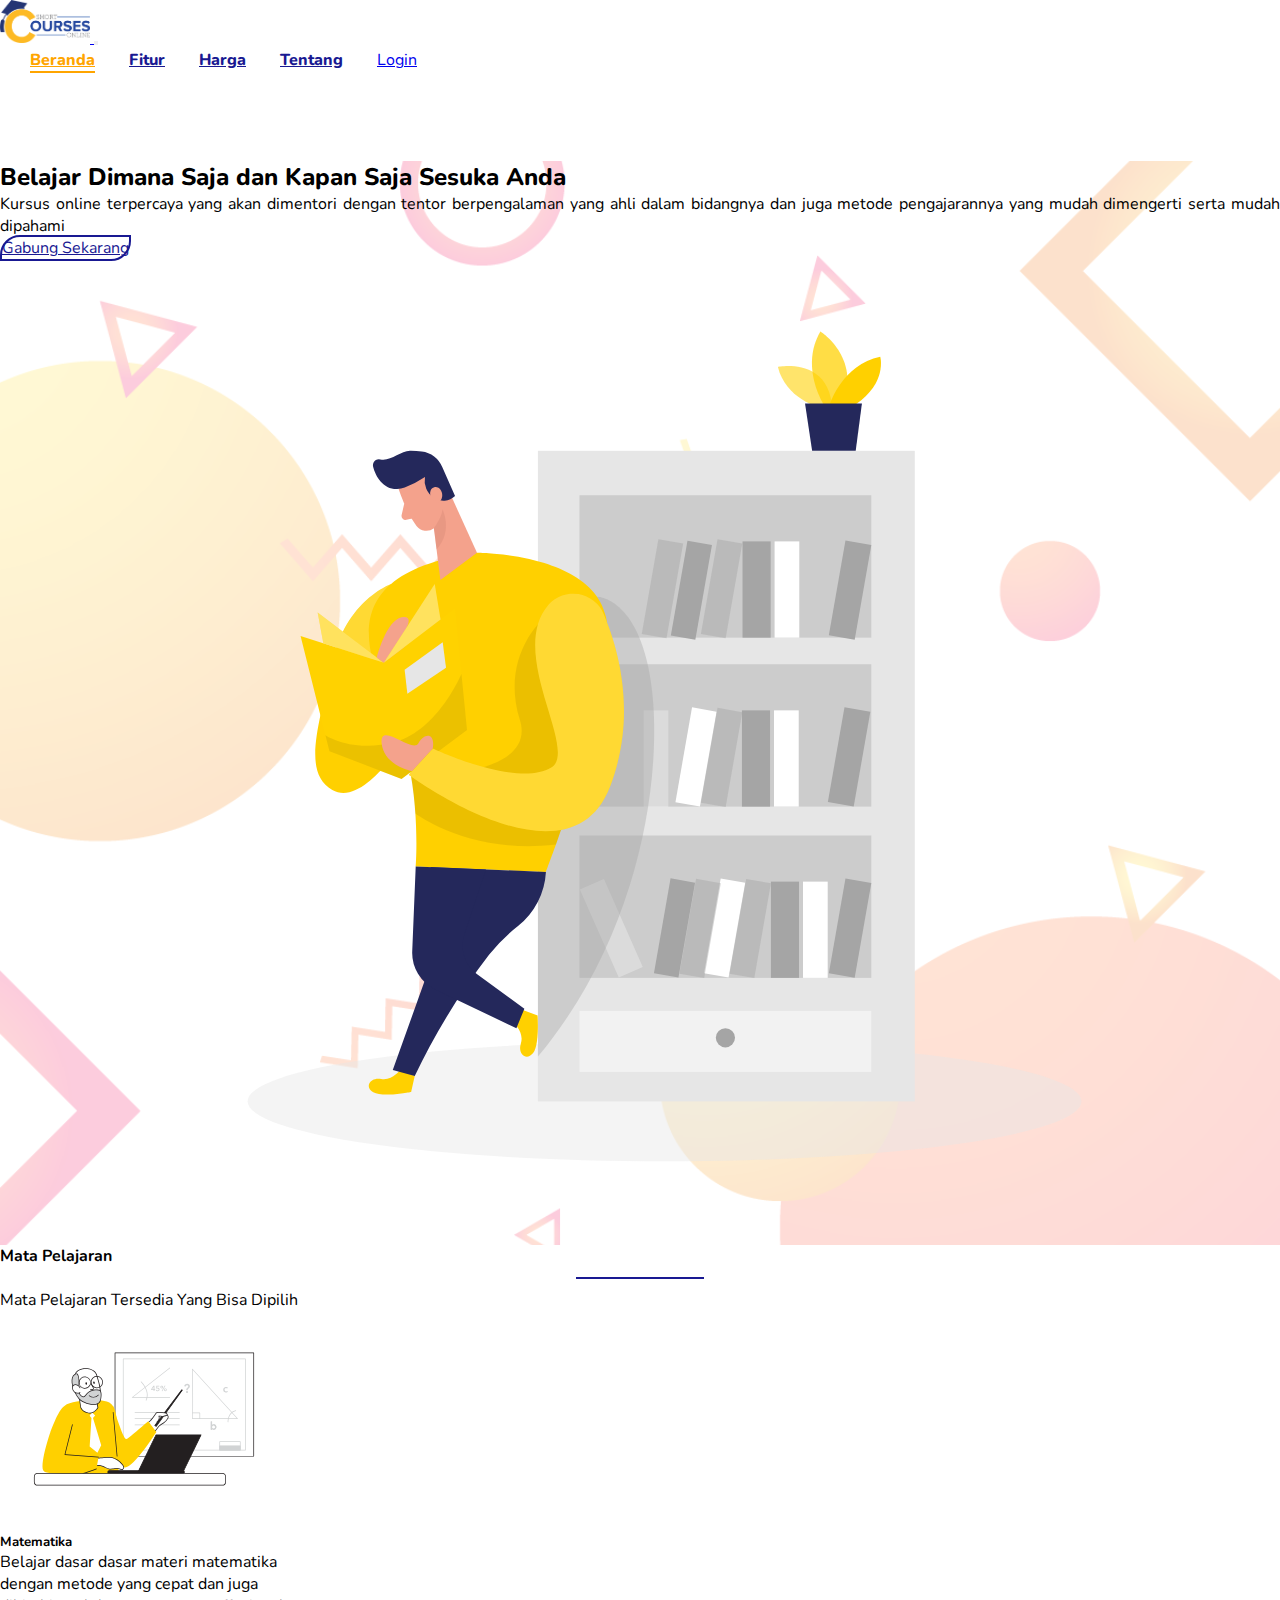
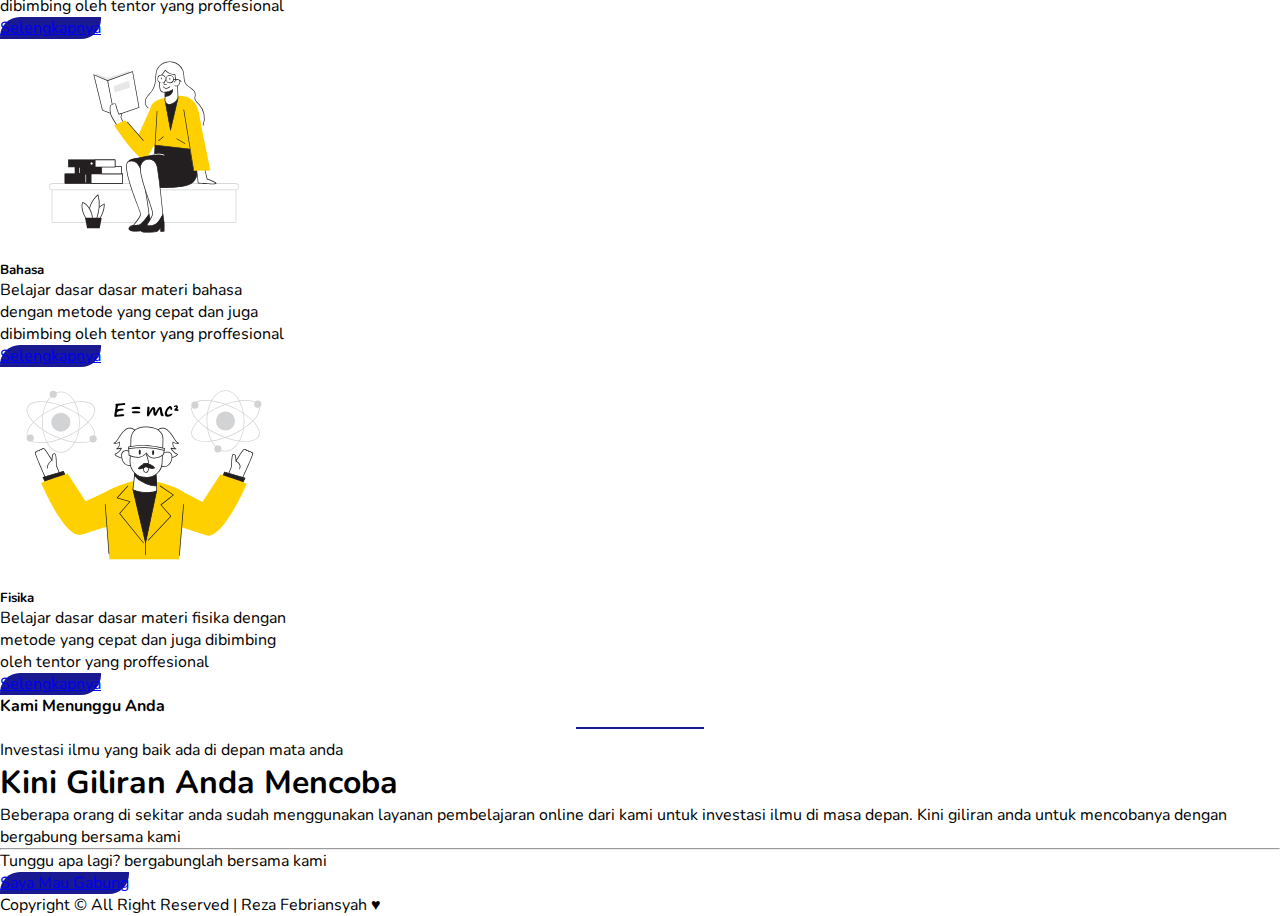
==== index.html @ 61c3dba4 "first commit" ====
<!doctype html>
<html lang="en">
  <head>
    <!-- Required meta tags -->
    <meta charset="utf-8">
    <meta name="viewport" content="width=device-width, initial-scale=1, shrink-to-fit=no">

    <!-- Bootstrap CSS -->
    <link rel="stylesheet" href="https://cdn.jsdelivr.net/npm/bootstrap@4.5.3/dist/css/bootstrap.min.css" integrity="sha384-TX8t27EcRE3e/ihU7zmQxVncDAy5uIKz4rEkgIXeMed4M0jlfIDPvg6uqKI2xXr2" crossorigin="anonymous">

    <!-- CSS Utama -->
    <link rel="stylesheet" href="style.css">

    <!-- Favicon -->
    <link rel="shortcut icon" href="img/logo.png" type="image/x-icon">

    <title>Online Course | Selamat Datang</title>
  </head>
  <body>
    
    <!-- NAVBAR -->
    <nav class="navbar navbar-expand-lg navbar-light bg-light">
      <div class="container">
        <a class="navbar-brand" href="#">
          <img src="img/logo.png" alt="" width="90px">
        </a>
        <button class="navbar-toggler" type="button" data-toggle="collapse" data-target="#navbarNavAltMarkup" aria-controls="navbarNavAltMarkup" aria-expanded="false" aria-label="Toggle navigation">
          <span class="navbar-toggler-icon"></span>
        </button>
        <div class="collapse navbar-collapse" id="navbarNavAltMarkup">
          <div class="navbar-nav ml-auto">
            <a class="nav-link active" href="#">Beranda</a>
            <a class="nav-link" href="#">Fitur</a>
            <a class="nav-link" href="#">Harga</a>
            <a class="nav-link" href="#">Tentang</a>
            <a href="login.html" class="btn btn-warning btn-login text-white">Login</a>
          </div>
        </div>
      </div>
    </nav>
    <!-- END NAVBAR -->

    <!-- HERO -->
    <section class="section-hero">
      <div class="container">
        <div class="row">
          <div class="col-sm-5 col-md-6 text-hero">
            <h2 class="text-warning">Belajar Dimana Saja dan Kapan Saja Sesuka Anda</h2>
            <p>
              Kursus online terpercaya yang akan dimentori dengan tentor berpengalaman yang ahli dalam bidangnya dan juga metode pengajarannya yang mudah dimengerti serta mudah dipahami
            </p>
            <a href="" class="btn btn-hero mt-5">Gabung Sekarang</a>
          </div>
          <div class="col-sm-5 offset-sm-2 col-md-6 offset-md-0 gambar-hero">
            <img src="img/hero.svg" alt="">
          </div>
        </div>
      </div>
    </section>
    <!-- END HERO -->

    <!-- MATA PELAJARAN -->
    <div class="heading-konten text-center mt-5">
      <h4 class="text-warning">Mata Pelajaran</h4>
      <p>
        Mata Pelajaran Tersedia Yang Bisa Dipilih
      </p>
    </div>
    <section class="section-mapel">
      <div class="container">
        <div class="row d-flex justify-content-center mt-5">

          <div class="col-auto mb-3">
            <div class="card" style="width: 18rem;">
              <img src="img/matematika.svg" class="card-img-top" alt="...">
              <div class="card-body text-center">
                <h5 class="card-title text-warning">Matematika</h5>
                <p class="card-text">
                  Belajar dasar dasar materi matematika dengan metode yang cepat dan juga dibimbing oleh tentor yang proffesional
                </p>
                <a href="#" class="btn btn-konten text-white">Selengkapnya</a>
              </div>
            </div>
          </div>

          <div class="col-auto mb-3">
            <div class="card" style="width: 18rem;">
              <img src="img/bahasa.svg" class="card-img-top" alt="...">
              <div class="card-body text-center">
                <h5 class="card-title text-warning">Bahasa</h5>
                <p class="card-text">
                  Belajar dasar dasar materi bahasa dengan metode yang cepat dan juga dibimbing oleh tentor yang proffesional
                </p>
                <a href="#" class="btn btn-konten text-white">Selengkapnya</a>
              </div>
            </div>
          </div>

          <div class="col-auto mb-3">
            <div class="card" style="width: 18rem;">
              <img src="img/fisika.svg" class="card-img-top" alt="...">
              <div class="card-body text-center">
                <h5 class="card-title text-warning">Fisika</h5>
                <p class="card-text">
                  Belajar dasar dasar materi fisika dengan metode yang cepat dan juga dibimbing oleh tentor yang proffesional
                </p>
                <a href="#" class="btn btn-konten text-white">Selengkapnya</a>
              </div>
            </div>
          </div>

        </div>
      </div>
    </section>
    <!-- END MATA PELAJARAN -->

    <!-- CTA -->
    <div class="heading-konten text-center mt-5">
      <h4 class="text-warning">Kami Menunggu Anda</h4>
      <p>
        Investasi ilmu yang baik ada di depan mata anda
      </p>
    </div>
    <section class="section-cta bg-light">
      <div class="jumbotron bg-transparent mt-5 text-center">
        <h1 class="display-4">Kini Giliran Anda Mencoba</h1>
        <p class="lead">
          Beberapa orang di sekitar anda sudah menggunakan layanan pembelajaran online dari kami untuk investasi ilmu di masa depan. Kini giliran anda untuk mencobanya dengan bergabung bersama kami
        </p>
        <hr class="my-4">
        <p>
          Tunggu apa lagi? bergabunglah bersama kami
        </p>
        <a class="btn btn-md btn-konten text-white" href="#">Saya Mau Gabung</a>
      </div>
    </section>
    <!-- END CTA -->

    <!-- FOOTER -->
    <footer class="footer mt-auto py-3 bg-warning text-center text-white">
      <div class="container">
        <span>Copyright &copy; All Right Reserved | Reza Febriansyah &hearts;</span>
      </div>
    </footer>
    <!-- END FOOTER -->

    <!-- Optional JavaScript; choose one of the two! -->

    <!-- Option 1: jQuery and Bootstrap Bundle (includes Popper) -->
    <script src="https://code.jquery.com/jquery-3.5.1.slim.min.js" integrity="sha384-DfXdz2htPH0lsSSs5nCTpuj/zy4C+OGpamoFVy38MVBnE+IbbVYUew+OrCXaRkfj" crossorigin="anonymous"></script>
    <script src="https://cdn.jsdelivr.net/npm/bootstrap@4.5.3/dist/js/bootstrap.bundle.min.js" integrity="sha384-ho+j7jyWK8fNQe+A12Hb8AhRq26LrZ/JpcUGGOn+Y7RsweNrtN/tE3MoK7ZeZDyx" crossorigin="anonymous"></script>

    <!-- Option 2: jQuery, Popper.js, and Bootstrap JS
    <script src="https://code.jquery.com/jquery-3.5.1.slim.min.js" integrity="sha384-DfXdz2htPH0lsSSs5nCTpuj/zy4C+OGpamoFVy38MVBnE+IbbVYUew+OrCXaRkfj" crossorigin="anonymous"></script>
    <script src="https://cdn.jsdelivr.net/npm/popper.js@1.16.1/dist/umd/popper.min.js" integrity="sha384-9/reFTGAW83EW2RDu2S0VKaIzap3H66lZH81PoYlFhbGU+6BZp6G7niu735Sk7lN" crossorigin="anonymous"></script>
    <script src="https://cdn.jsdelivr.net/npm/bootstrap@4.5.3/dist/js/bootstrap.min.js" integrity="sha384-w1Q4orYjBQndcko6MimVbzY0tgp4pWB4lZ7lr30WKz0vr/aWKhXdBNmNb5D92v7s" crossorigin="anonymous"></script>
    -->
  </body>
</html>
---- style.css ----
/* FONT */
@import url('https://fonts.googleapis.com/css2?family=Nunito:wght@400;800&display=swap');

* {
    margin: 0;
    padding: 0;
    font-family: 'Nunito', sans-serif;
}

/* NAVBAR */
a.nav-link {
    font-weight: 800;
    color: rgb(25, 25, 146) !important;
}

a.nav-link:hover {
    color: orange !important;
}

a.nav-link.active {
    color: orange !important;
}

a.btn-login {
    width: 100%;   
}

/* HERO */
section.section-hero div.text-hero h2 {
    font-weight: 800;
}

section.section-hero {
    background-image: url('img/bg-hero.png');
    background-size: cover;
    background-repeat: no-repeat;
    position: relative;
}

section.section-hero::after {
    content: '';
    width: 100%;
    height: 100%;
    bottom: 0;
    display: block;
    position: absolute;
    opacity: 80%;
    background-color: white;
}

section.section-hero div.container {
    z-index: 1;
    position: relative;
    text-align: center;
}

div.text-hero {
    margin-top: 30px;
}
div.gambar-hero {
    margin-top: 20px;
}

a.btn-hero {
    width: 170px;
    border: 2px solid rgb(25, 25, 146);
    color: rgb(25, 25, 146);
    background-color: transparent;
    border-top-left-radius: 20px;
    border-bottom-right-radius: 20px;
}

a.btn-hero:hover {
    background-color: rgb(25, 25, 146);
    color: white;
}

/* MATA PELAJARAN */
div.heading-konten h4 {
    font-weight: bold;
}

div.heading-konten h4::after {
    content: '';
    display: block;
    bottom: 0;
    border-bottom: 2px solid rgb(25, 25, 146);
    width: 10%;
    margin: 10px auto;

}

a.btn-konten {
    background-color: rgb(25, 25, 146);
    border-top-left-radius: 20px;
    border-bottom-right-radius: 20px;
    width: 180px;
}

a.btn-konten:hover {
    background-color: orange;
}

h5.card-title {
    font-weight: bold;
}

/* HALAMAN LOGIN */
.form-signin {
    width: 100%;
    max-width: 330px;
    padding: 15px;
    margin: auto;
  }
  .form-signin .checkbox {
    font-weight: 400;
  }
  .form-signin .form-control {
    position: relative;
    box-sizing: border-box;
    height: auto;
    padding: 10px;
    font-size: 16px;
  }
  .form-signin .form-control:focus {
    z-index: 2;
  }
  .form-signin input[type="email"] {
    margin-bottom: -1px;
    border-bottom-right-radius: 0;
    border-bottom-left-radius: 0;
  }
  .form-signin input[type="password"] {
    margin-bottom: 10px;
    border-top-left-radius: 0;
    border-top-right-radius: 0;
  }

/* RESPONSIVE (DESKTOP) */
@media (min-width: 992px) {

    a.nav-link {
        margin-left: 30px;
    }

    a.nav-link:hover {
        border-bottom: 2px solid  orange;
    }

    a.nav-link.active {
        border-bottom: 2px solid  orange;
    }

    a.btn-login {
        margin-left: 30px;
        border-top-left-radius: 20px;
        border-bottom-right-radius: 20px;
        width: 120px;
    }

    section.section-hero div.container {
        text-align: justify;
    }

    div.text-hero {
        margin-top: 90px;
    }
    div.gambar-hero {
        margin-top: 20px;
    }
}
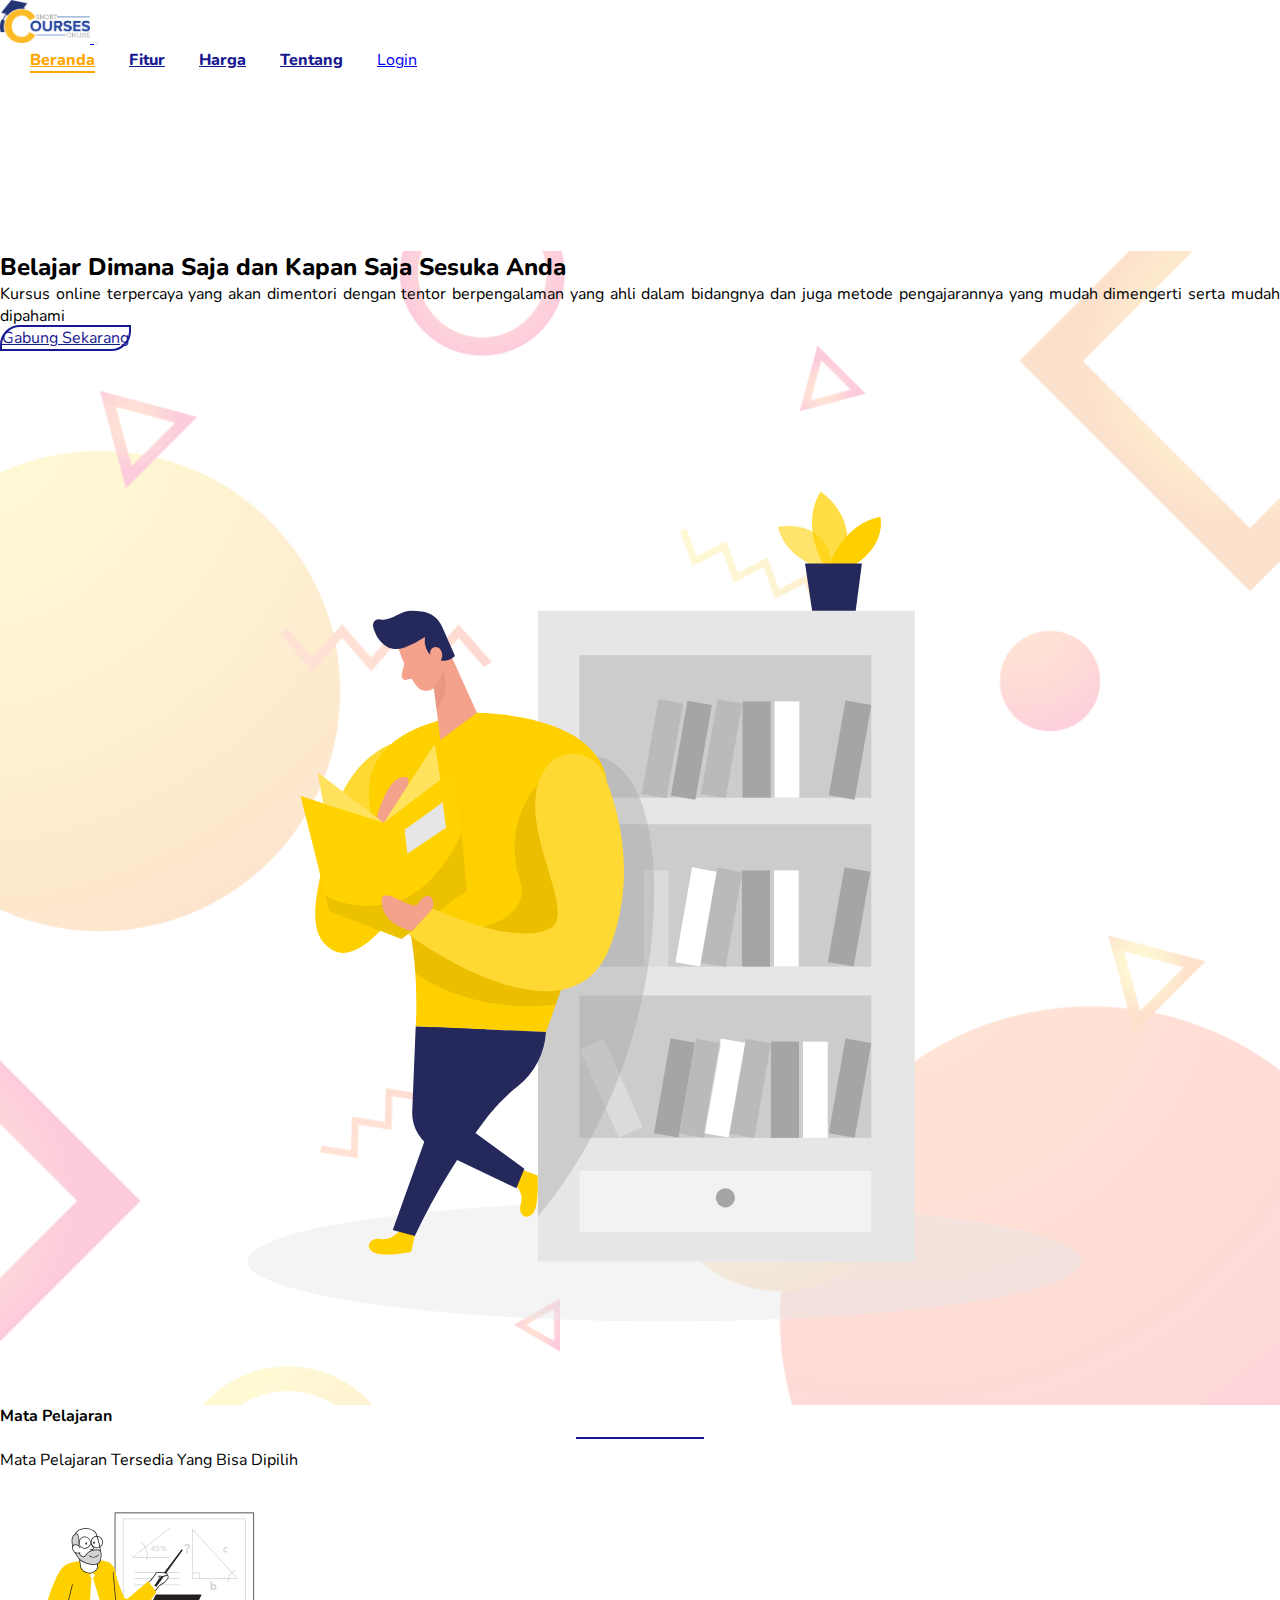
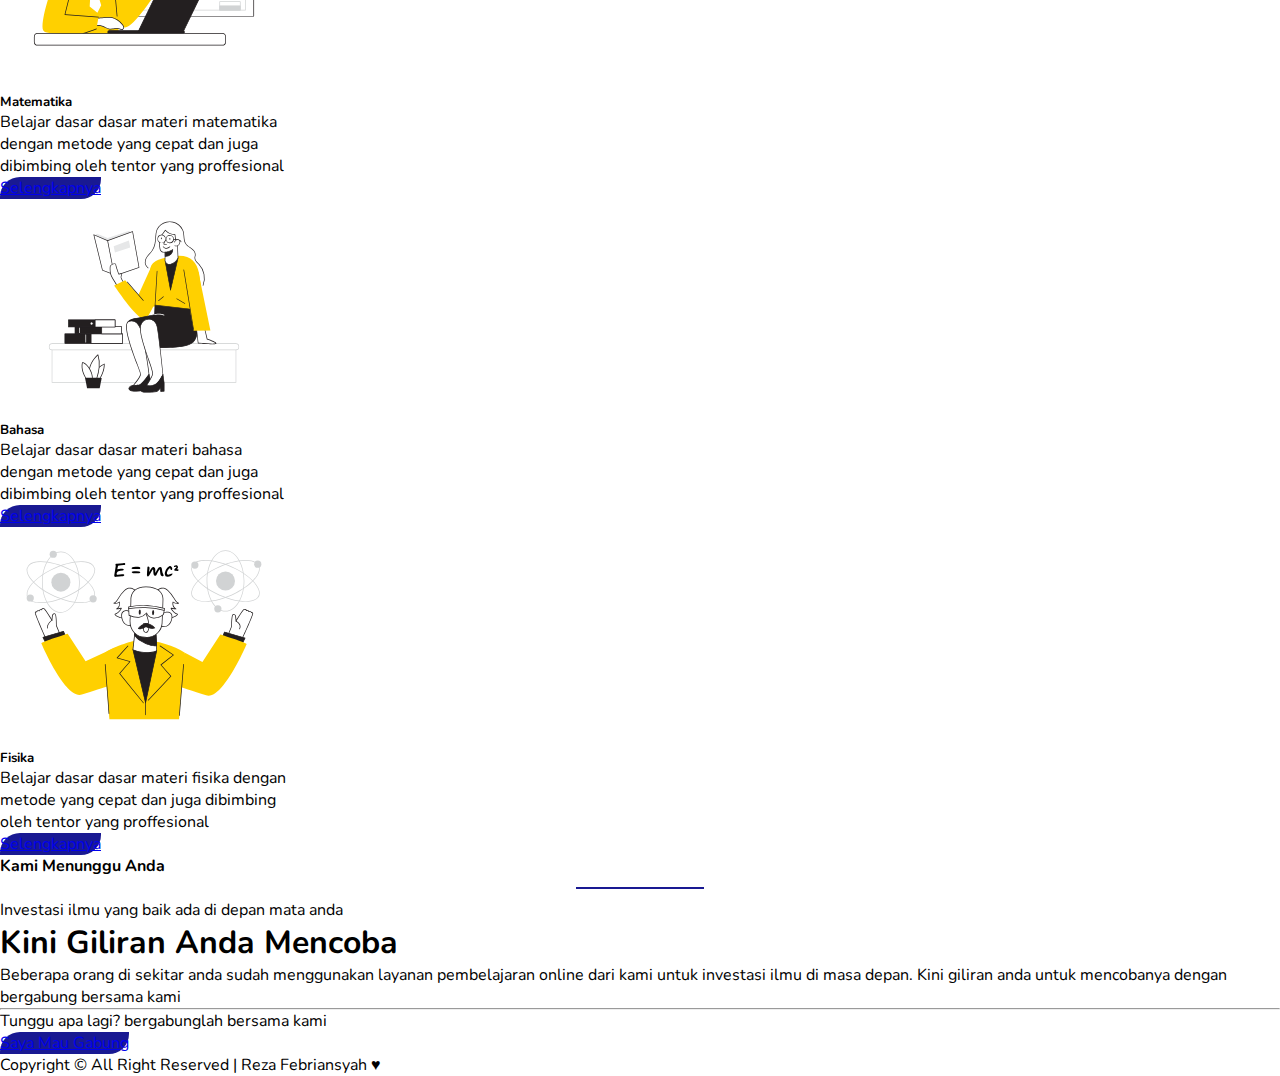
==== commit f94afbfb: "Web Sudah Fix" ====
--- a/index.html
+++ b/index.html
@@ -19,7 +19,7 @@
   <body>
     
     <!-- NAVBAR -->
-    <nav class="navbar navbar-expand-lg navbar-light bg-light">
+    <nav class="navbar navbar-expand-lg navbar-light bg-light fixed-top">
       <div class="container">
         <a class="navbar-brand" href="#">
           <img src="img/logo.png" alt="" width="90px">
--- a/style.css
+++ b/style.css
@@ -55,10 +55,10 @@
 }
 
 div.text-hero {
-    margin-top: 30px;
+    margin-top: 100px;
 }
 div.gambar-hero {
-    margin-top: 20px;
+    margin-top: 90px;
 }
 
 a.btn-hero {
@@ -163,9 +163,9 @@
     }
 
     div.text-hero {
+        margin-top: 180px;
+    }
+    div.gambar-hero {
         margin-top: 90px;
     }
-    div.gambar-hero {
-        margin-top: 20px;
-    }
 }